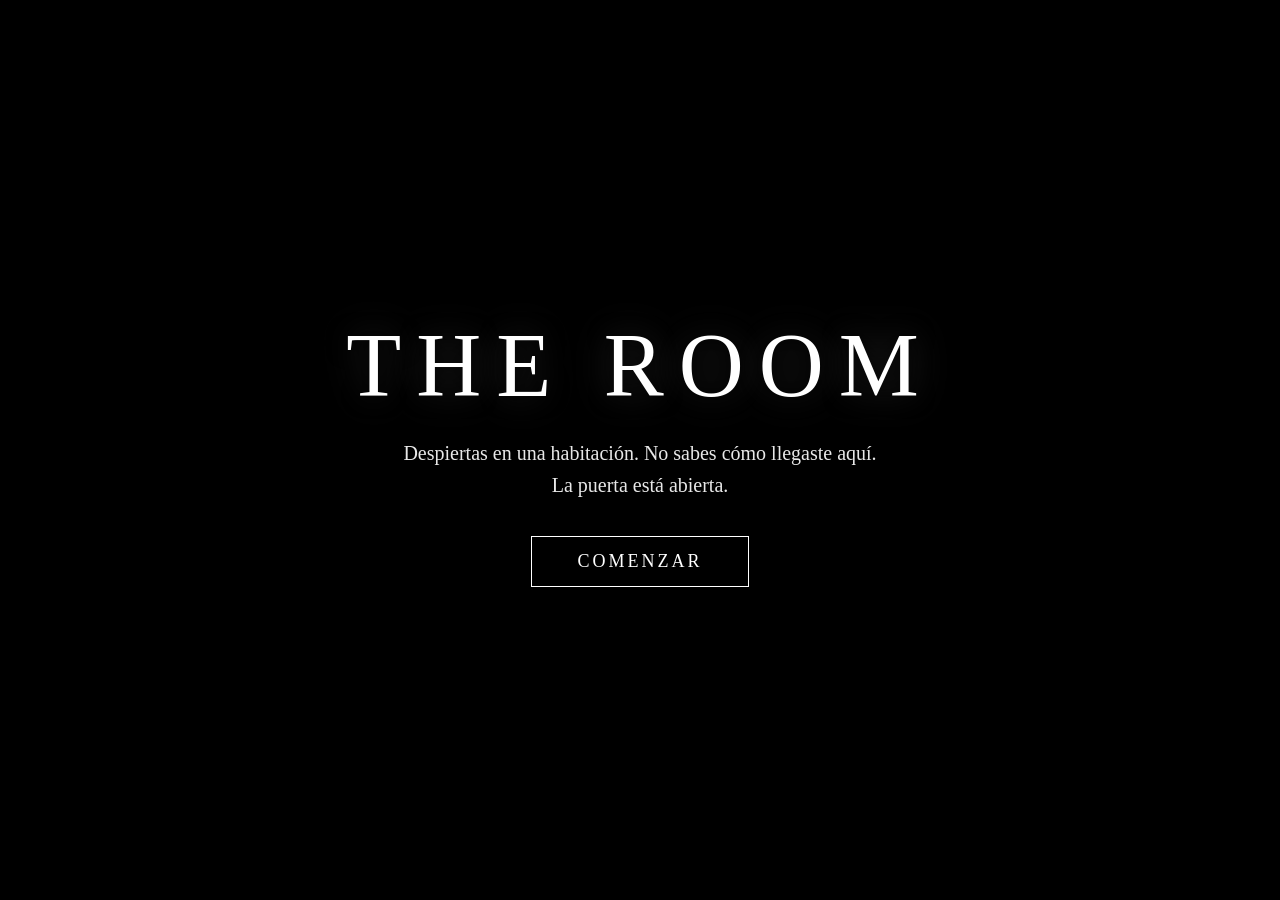
==== index.html @ 0562ef5a "Add files via upload" ====
<!DOCTYPE html>
<html lang="es">
<head>
    <meta charset="UTF-8">
    <title>THE ROOM</title>
    <link rel="stylesheet" href="estilos.css">
</head>
<body>

    <main class="pantalla-inicio">
        <h1>THE ROOM</h1>

        <p class="descripcion">
            Despiertas en una habitación. No sabes cómo llegaste aquí.<br>
            La puerta está abierta.
        </p>

        <a href="escena1.html" class="boton">Comenzar</a>
    </main>

</body>
</html>
---- estilos.css ----
* {
    margin: 0;
    padding: 0;
    box-sizing: border-box;
}

body {
    font-family: 'Georgia', serif;
    background-color: #000;
    color: white;
    height: 100vh;
    overflow: hidden;
}

.pantalla-inicio {
    height: 100vh;

    background-image: url('img/fondo.jpg');
    
    background-size: cover;
    background-position: center;
    background-repeat: no-repeat;

    /* Oscurece un poco la imagen para que se lean las letras */
    display: flex;
    flex-direction: column;
    justify-content: center;
    align-items: center;
    text-align: center;
    gap: 20px;
    padding: 20px;

    /* Sombra oscura encima de la foto */
    background-color: rgba(0, 0, 0, 0.45);
    background-blend-mode: darken;
}

.pantalla-inicio h1 {
    font-size: 90px;
    font-weight: 400;
    letter-spacing: 15px;
    text-shadow: 0 0 20px rgba(0, 0, 0, 0.9), 0 0 40px rgba(255, 255, 255, 0.2);
    animation: aparecer 2s ease-in-out;
}

.descripcion {
    font-size: 20px;
    line-height: 1.6;
    max-width: 600px;
    color: #e8e8e8;
    text-shadow: 0 2px 10px #000;
}

.boton {
    margin-top: 15px;
    text-decoration: none;
    color: white;
    font-size: 18px;
    letter-spacing: 3px;
    text-transform: uppercase;
    border: 1px solid white;
    padding: 14px 45px;
    background-color: rgba(0, 0, 0, 0.4);
    transition: 0.3s;
    cursor: pointer;
}

.boton:hover {
    background-color: white;
    color: black;
    box-shadow: 0 0 25px rgba(255, 255, 255, 0.5);
}

@keyframes aparecer {
    from { opacity: 0; transform: translateY(10px); }
    to { opacity: 1; transform: translateY(0); }
}

/* Para celular */
@media (max-width: 600px) {
    .pantalla-inicio h1 {
        font-size: 48px;
        letter-spacing: 8px;
    }
    .descripcion {
        font-size: 17px;
    }
}
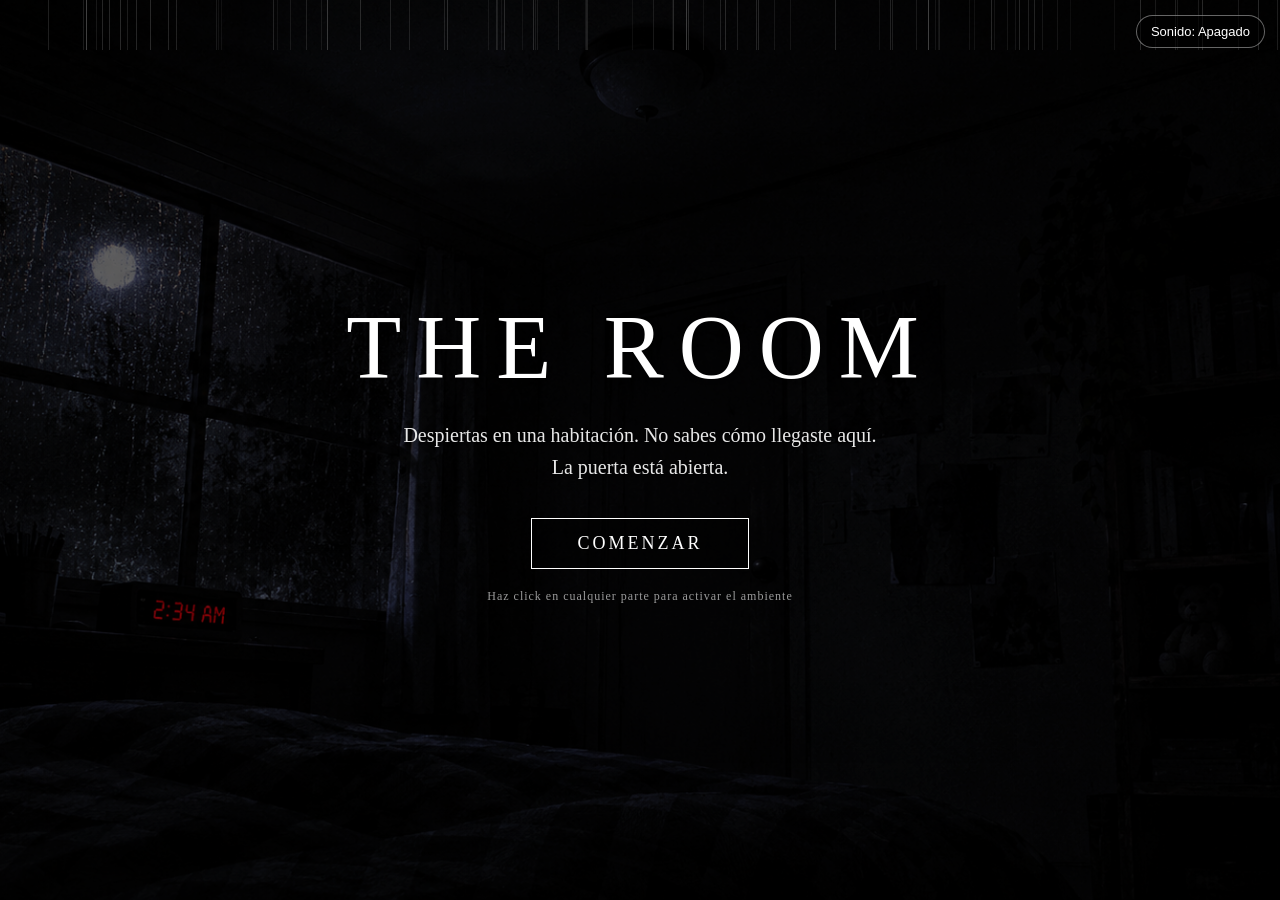
==== commit 3de1b8d4: "Update index.html" ====
--- a/index.html
+++ b/index.html
@@ -2,10 +2,22 @@
 <html lang="es">
 <head>
     <meta charset="UTF-8">
+    <meta name="viewport" content="width=device-width, initial-scale=1.0">
     <title>THE ROOM</title>
     <link rel="stylesheet" href="estilos.css">
 </head>
 <body>
+
+    <div class="fondo"></div>
+    <div class="parpadeo"></div>
+    <div class="lluvia" id="lluvia"></div>
+    <audio id="sonido" loop preload="auto">
+
+        <!-- BUSCAR SONIDO DE LLUVIA: -->
+        <source src="" type="audio/mpeg">
+    </audio>
+
+    <button id="btnSonido" class="btn-sonido"> Sonido: Apagado</button>
 
     <main class="pantalla-inicio">
         <h1>THE ROOM</h1>
@@ -15,8 +27,47 @@
             La puerta está abierta.
         </p>
 
-        <a href="escena1.html" class="boton">Comenzar</a>
+        <a href="escena1.html" class="boton" id="btnComenzar">Comenzar</a>
+        <p class="tip">Haz click en cualquier parte para activar el ambiente</p>
     </main>
 
+    <script>
+        const sonido = document.getElementById('sonido');
+        const btnSonido = document.getElementById('btnSonido');
+        sonido.volume = 0.35;
+        let sonando = false;
+
+        function prenderSonido() {
+            if (!sonando) {
+                sonido.play().then(() => {
+                    sonando = true;
+                    btnSonido.textContent = '🔊 Sonido: Encendido';
+                    document.querySelector('.tip').style.display = 'none';
+                }).catch(() => {});
+            }
+        }
+
+        document.addEventListener('click', prenderSonido, { once: false });
+
+        btnSonido.addEventListener('click', (e) => {
+            e.stopPropagation();
+            if (sonando) {
+                sonido.pause();
+                sonando = false;
+                btnSonido.textContent = '🔇 Sonido: Apagado';
+            } else {
+                prenderSonido();
+            }
+        });
+        const lluvia = document.getElementById('lluvia');
+        for (let i = 0; i < 90; i++) {
+            const gota = document.createElement('span');
+            gota.style.left = Math.random() * 100 + 'vw';
+            gota.style.animationDuration = (Math.random() * 0.6 + 0.5) + 's';
+            gota.style.animationDelay = Math.random() * 2 + 's';
+            gota.style.opacity = Math.random() * 0.5 + 0.2;
+            lluvia.appendChild(gota);
+        }
+    </script>
 </body>
-</html>+</html>
--- a/estilos.css
+++ b/estilos.css
@@ -1,8 +1,4 @@
-* {
-    margin: 0;
-    padding: 0;
-    box-sizing: border-box;
-}
+* { margin: 0; padding: 0; box-sizing: border-box; }
 
 body {
     font-family: 'Georgia', serif;
@@ -12,16 +8,19 @@
     overflow: hidden;
 }
 
-.pantalla-inicio {
-    height: 100vh;
-
-    background-image: url('img/fondo.jpg');
-    
+.fondo {
+    position: fixed;
+    inset: 0;
+    background-image: url('fondo1.png');
     background-size: cover;
     background-position: center;
-    background-repeat: no-repeat;
+    z-index: 0;
+}
 
-    /* Oscurece un poco la imagen para que se lean las letras */
+.pantalla-inicio {
+    position: relative;
+    z-index: 10;
+    height: 100vh;
     display: flex;
     flex-direction: column;
     justify-content: center;
@@ -29,17 +28,14 @@
     text-align: center;
     gap: 20px;
     padding: 20px;
-
-    /* Sombra oscura encima de la foto */
     background-color: rgba(0, 0, 0, 0.45);
-    background-blend-mode: darken;
 }
 
 .pantalla-inicio h1 {
     font-size: 90px;
     font-weight: 400;
     letter-spacing: 15px;
-    text-shadow: 0 0 20px rgba(0, 0, 0, 0.9), 0 0 40px rgba(255, 255, 255, 0.2);
+    text-shadow: 0 0 20px rgba(0,0,0,0.9);
     animation: aparecer 2s ease-in-out;
 }
 
@@ -71,18 +67,71 @@
     box-shadow: 0 0 25px rgba(255, 255, 255, 0.5);
 }
 
+.tip {
+    font-size: 12px;
+    opacity: 0.6;
+    letter-spacing: 1px;
+}
+
+.btn-sonido {
+    position: fixed;
+    top: 15px;
+    right: 15px;
+    z-index: 30;
+    background: rgba(0,0,0,0.6);
+    color: white;
+    border: 1px solid rgba(255,255,255,0.4);
+    padding: 8px 14px;
+    cursor: pointer;
+    font-size: 13px;
+    border-radius: 20px;
+}
+
 @keyframes aparecer {
     from { opacity: 0; transform: translateY(10px); }
     to { opacity: 1; transform: translateY(0); }
 }
 
-/* Para celular */
+.parpadeo {
+    position: fixed;
+    inset: 0;
+    background: radial-gradient(circle, rgba(255, 255, 180, 0.18), transparent 60%);
+    opacity: 0;
+    pointer-events: none;
+    z-index: 5;
+    animation: parpadear 18s infinite;
+}
+
+@keyframes parpadear {
+    0%, 92%, 94%, 96%, 100% { opacity: 0; }
+    93%, 95% { opacity: 1; }
+}
+
+.lluvia { position: fixed; inset: 0; pointer-events: none; z-index: 6; overflow: hidden; }
+.lluvia span {
+    position: absolute;
+    top: -20px;
+    width: 1px;
+    height: 70px;
+    background: rgba(255,255,255,0.4);
+    animation: caer linear infinite;
+}
+@keyframes caer { to { transform: translateY(110vh); } }
+
+/* ESCENA 1*/ 
+body.escena { background-image: url('fondo1.png'); background-size: cover; background-position: center; }
+.encabezado {
+    position: absolute; top: 0; left: 0; width: 100%;
+    background: rgba(0,0,0,0.65); padding: 22px 30px; min-height: 80px; z-index: 10;
+}
+.encabezado p { color: white; font-size: 20px; line-height: 1.5; text-align: center; }
+.botones-decision {
+    position: absolute; bottom: 60px; left: 50%; transform: translateX(-50%);
+    display: flex; gap: 20px; opacity: 0; pointer-events: none; transition: opacity 1s ease; z-index: 10;
+}
+.botones-decision.mostrar { opacity: 1; pointer-events: auto; }
+
 @media (max-width: 600px) {
-    .pantalla-inicio h1 {
-        font-size: 48px;
-        letter-spacing: 8px;
-    }
-    .descripcion {
-        font-size: 17px;
-    }
-}+    .pantalla-inicio h1 { font-size: 48px; letter-spacing: 8px; }
+    .descripcion { font-size: 17px; }
+}
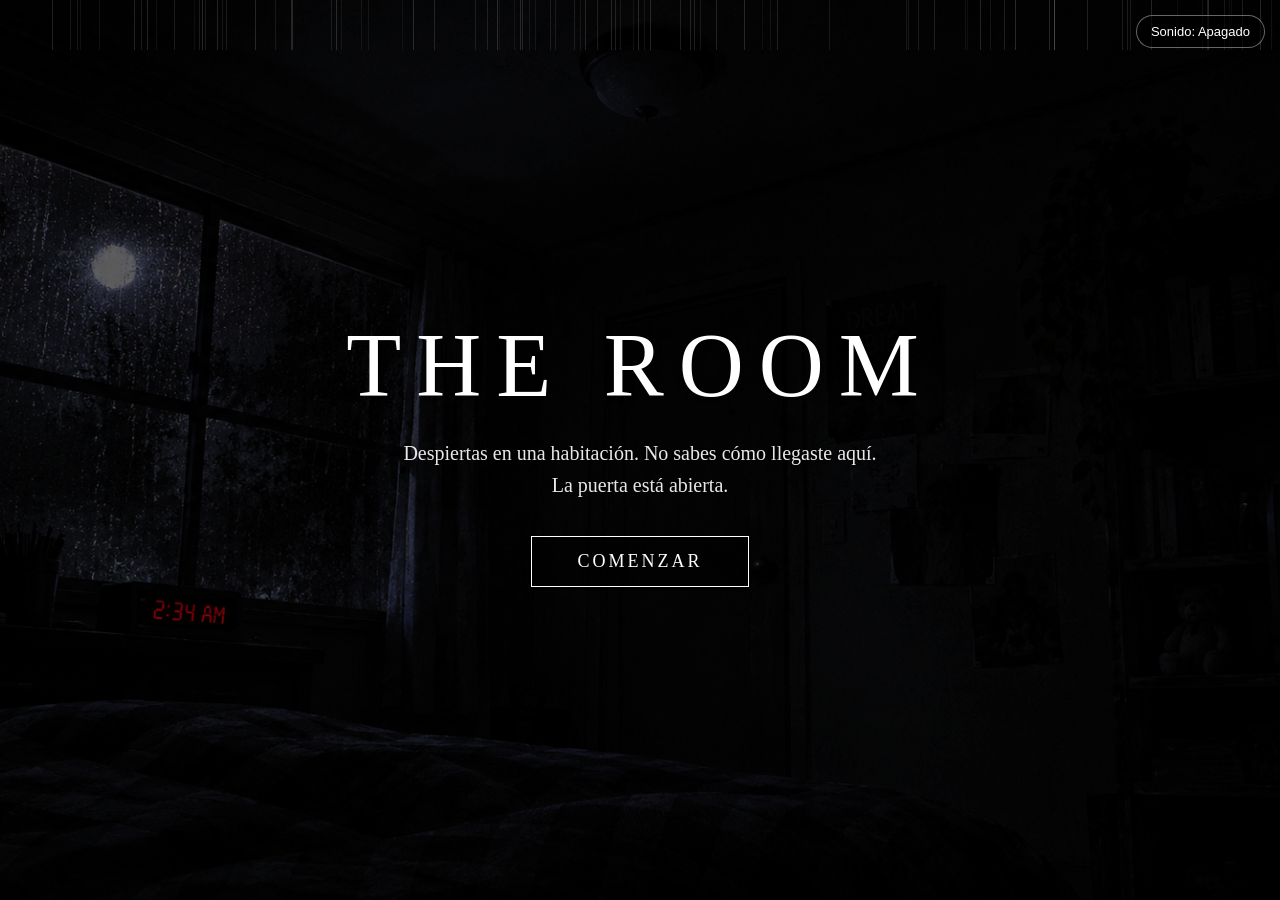
==== commit 8b0006f8: "Update index.html" ====
--- a/index.html
+++ b/index.html
@@ -28,7 +28,6 @@
         </p>
 
         <a href="escena1.html" class="boton" id="btnComenzar">Comenzar</a>
-        <p class="tip">Haz click en cualquier parte para activar el ambiente</p>
     </main>
 
     <script>
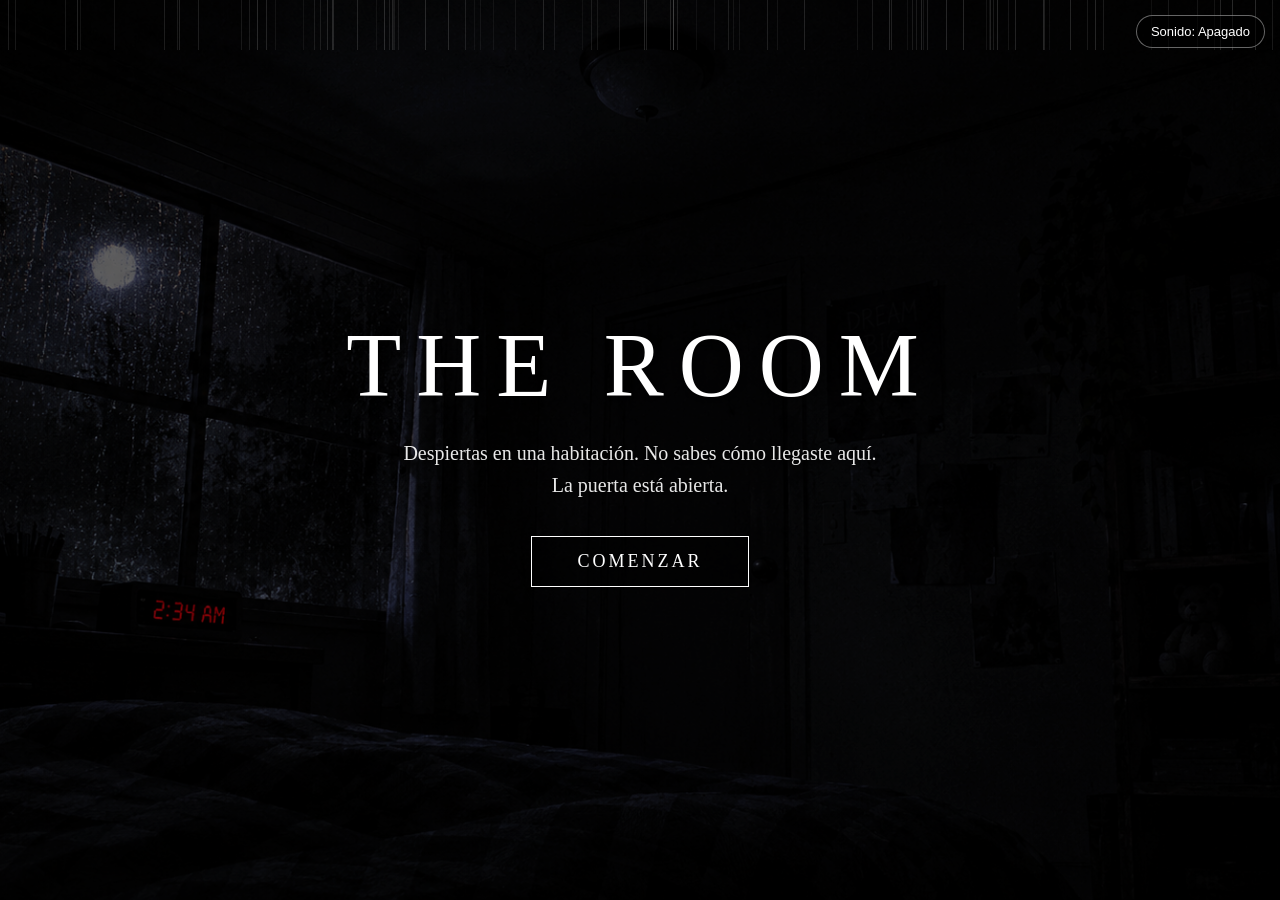
==== commit 1002d36c: "Update index.html" ====
--- a/index.html
+++ b/index.html
@@ -2,7 +2,6 @@
 <html lang="es">
 <head>
     <meta charset="UTF-8">
-    <meta name="viewport" content="width=device-width, initial-scale=1.0">
     <title>THE ROOM</title>
     <link rel="stylesheet" href="estilos.css">
 </head>
--- a/estilos.css
+++ b/estilos.css
@@ -119,7 +119,16 @@
 @keyframes caer { to { transform: translateY(110vh); } }
 
 /* ESCENA 1*/ 
-body.escena { background-image: url('fondo1.png'); background-size: cover; background-position: center; }
+body.escena { 
+    background-image: url('fondo1.png'); background-size: cover; background-position: center;
+}
+body.ventana-fondo {
+    background-image: url('ventana.png'); background-size: cover; background-position: center;
+}
+
+body.pasillo-fondo {
+    background-image: url('pasillo.png'); background-size: cover; background-position: center;
+}
 .encabezado {
     position: absolute; top: 0; left: 0; width: 100%;
     background: rgba(0,0,0,0.65); padding: 22px 30px; min-height: 80px; z-index: 10;
@@ -135,3 +144,26 @@
     .pantalla-inicio h1 { font-size: 48px; letter-spacing: 8px; }
     .descripcion { font-size: 17px; }
 }
+.transicion {
+    position: fixed;
+    inset: 0;
+    background: black;
+    z-index: 100;
+    opacity: 1;
+    pointer-events: none;
+    animation: abrir 1s ease forwards;
+}
+.transicion.cerrar {
+    animation: cerrar 0.8s ease forwards;
+    pointer-events: auto;
+}
+@keyframes abrir {
+    to { opacity: 0; }
+}
+@keyframes cerrar {
+    from { opacity: 0; }
+    to { opacity: 1; }
+}
+body.pasillo {
+    filter: brightness(0.7);
+}
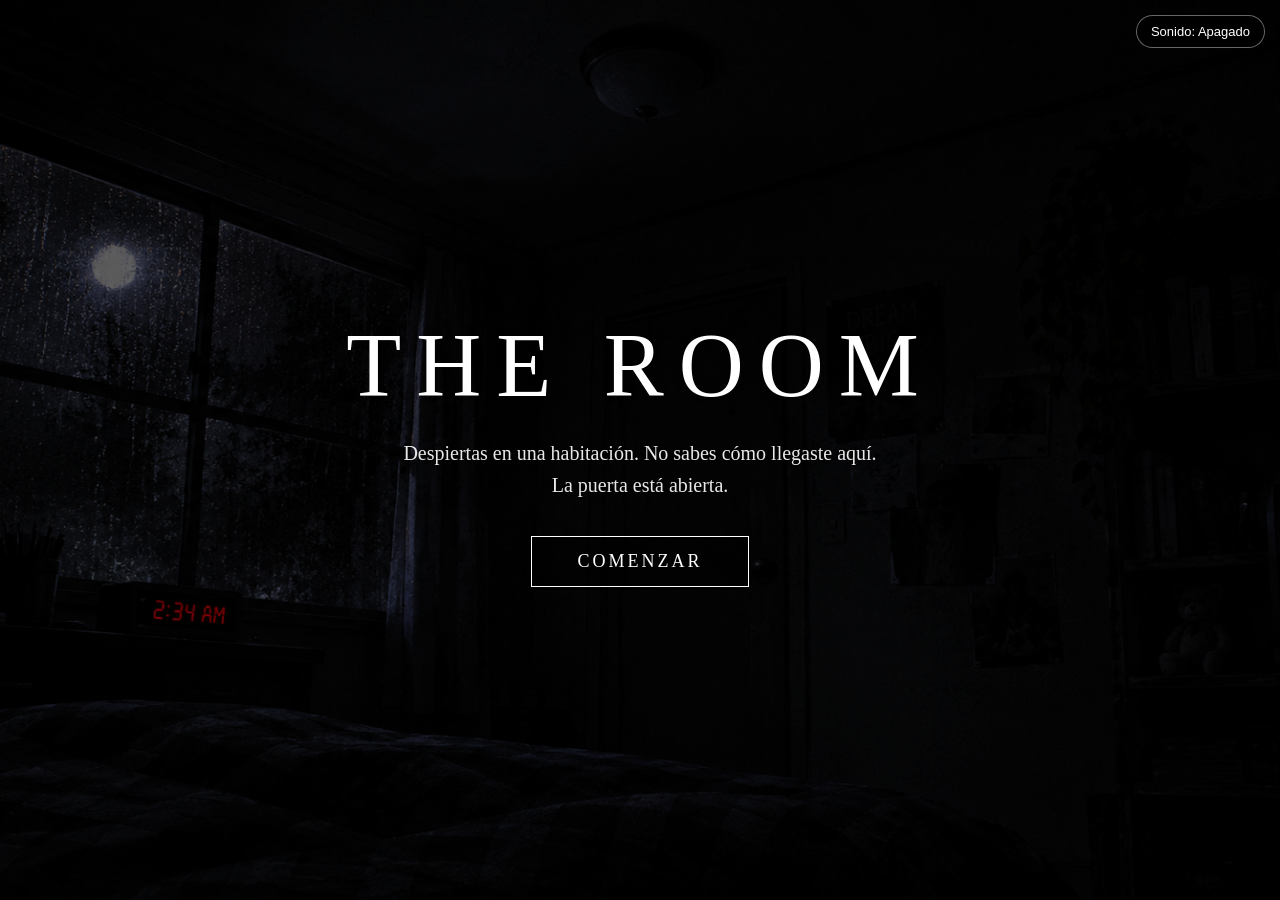
==== commit b85e4d09: "Update index.html" ====
--- a/index.html
+++ b/index.html
@@ -66,6 +66,18 @@
             gota.style.opacity = Math.random() * 0.5 + 0.2;
             lluvia.appendChild(gota);
         }
+        
+body.escena3 {
+    background-image: url('.png');
+    background-size: cover;
+    background-position: center;
+}
+body.jardin {
+    background-image: url('jardin.png');
+    background-size: cover;
+    background-position: center;
+}
     </script>
 </body>
 </html>
+
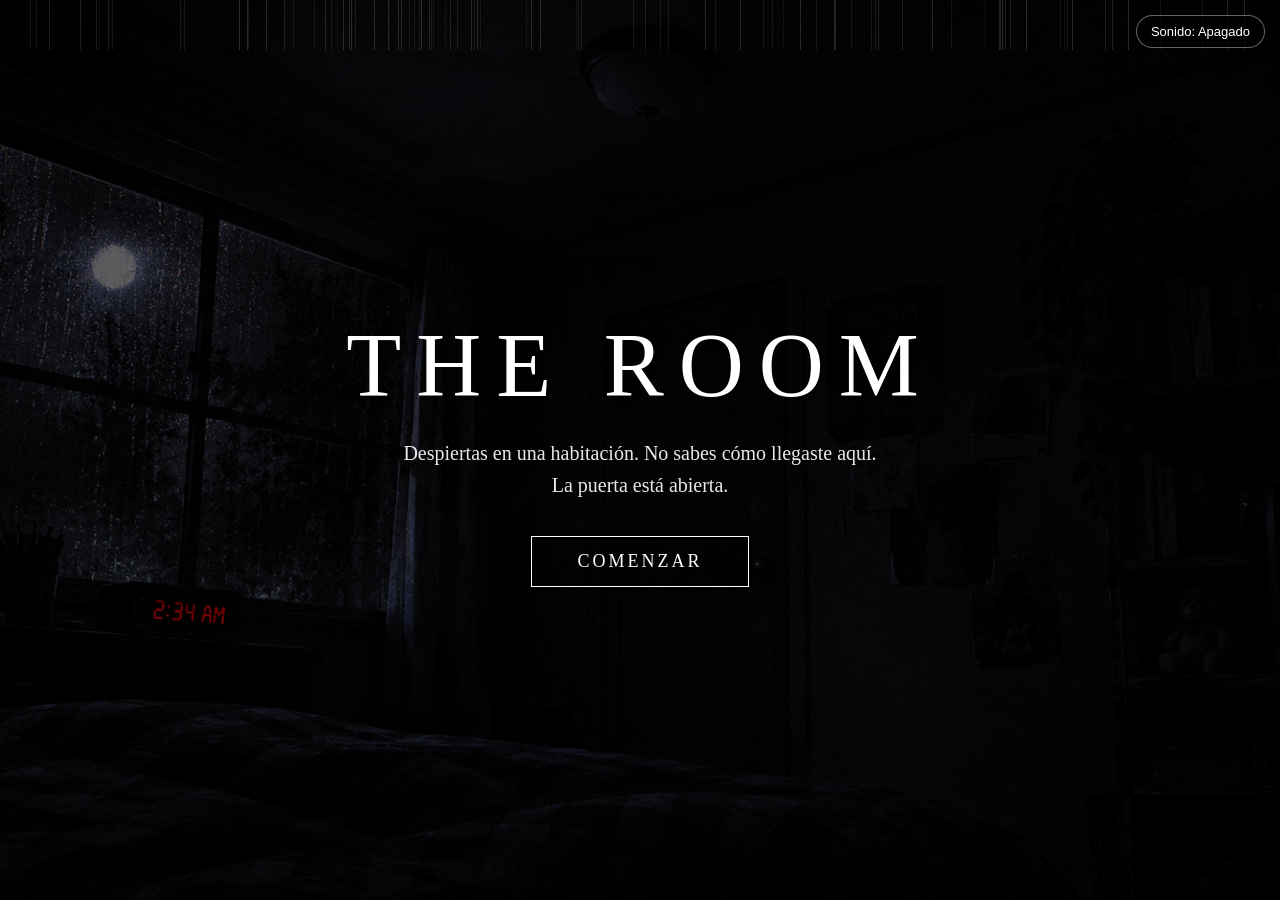
==== commit 67772eb0: "Update index.html" ====
--- a/index.html
+++ b/index.html
@@ -10,10 +10,10 @@
     <div class="fondo"></div>
     <div class="parpadeo"></div>
     <div class="lluvia" id="lluvia"></div>
+
     <audio id="sonido" loop preload="auto">
-
-        <!-- BUSCAR SONIDO DE LLUVIA: -->
-        <source src="" type="audio/mpeg">
+        
+        <source src="lluvia.mp3" type="audio/mpeg">
     </audio>
 
     <button id="btnSonido" class="btn-sonido"> Sonido: Apagado</button>
@@ -33,30 +33,31 @@
         const sonido = document.getElementById('sonido');
         const btnSonido = document.getElementById('btnSonido');
         sonido.volume = 0.35;
-        let sonando = false;
+        btnSonido.addEventListener('click', (e) => {
+            e.stopPropagation();
 
-        function prenderSonido() {
-            if (!sonando) {
+            if (sonido.paused) {
                 sonido.play().then(() => {
-                    sonando = true;
-                    btnSonido.textContent = '🔊 Sonido: Encendido';
-                    document.querySelector('.tip').style.display = 'none';
-                }).catch(() => {});
+                    btnSonido.textContent = ' Sonido: Encendido';
+                    localStorage.setItem('sonidoEncendido', '1');
+                }).catch((err) => {
+                    console.log('No se pudo reproducir:', err);
+                    alert('No se encontró lluvia.mp3, revisa que esté en la misma carpeta y se llame exactamente así');
+                });
+            } else {
+                sonido.pause();
+                btnSonido.textContent = ' Sonido: Apagado';
+                localStorage.setItem('sonidoEncendido', '0');
             }
+        });
+
+        if (localStorage.getItem('sonidoEncendido') === '1') {
+            sonido.play().then(() => {
+                btnSonido.textContent = ' Sonido: Encendido';
+            }).catch(() => {});
         }
 
-        document.addEventListener('click', prenderSonido, { once: false });
-
-        btnSonido.addEventListener('click', (e) => {
-            e.stopPropagation();
-            if (sonando) {
-                sonido.pause();
-                sonando = false;
-                btnSonido.textContent = '🔇 Sonido: Apagado';
-            } else {
-                prenderSonido();
-            }
-        });
+        // Lluvia
         const lluvia = document.getElementById('lluvia');
         for (let i = 0; i < 90; i++) {
             const gota = document.createElement('span');
@@ -66,17 +67,6 @@
             gota.style.opacity = Math.random() * 0.5 + 0.2;
             lluvia.appendChild(gota);
         }
-        
-body.escena3 {
-    background-image: url('.png');
-    background-size: cover;
-    background-position: center;
-}
-body.jardin {
-    background-image: url('jardin.png');
-    background-size: cover;
-    background-position: center;
-}
     </script>
 </body>
 </html>
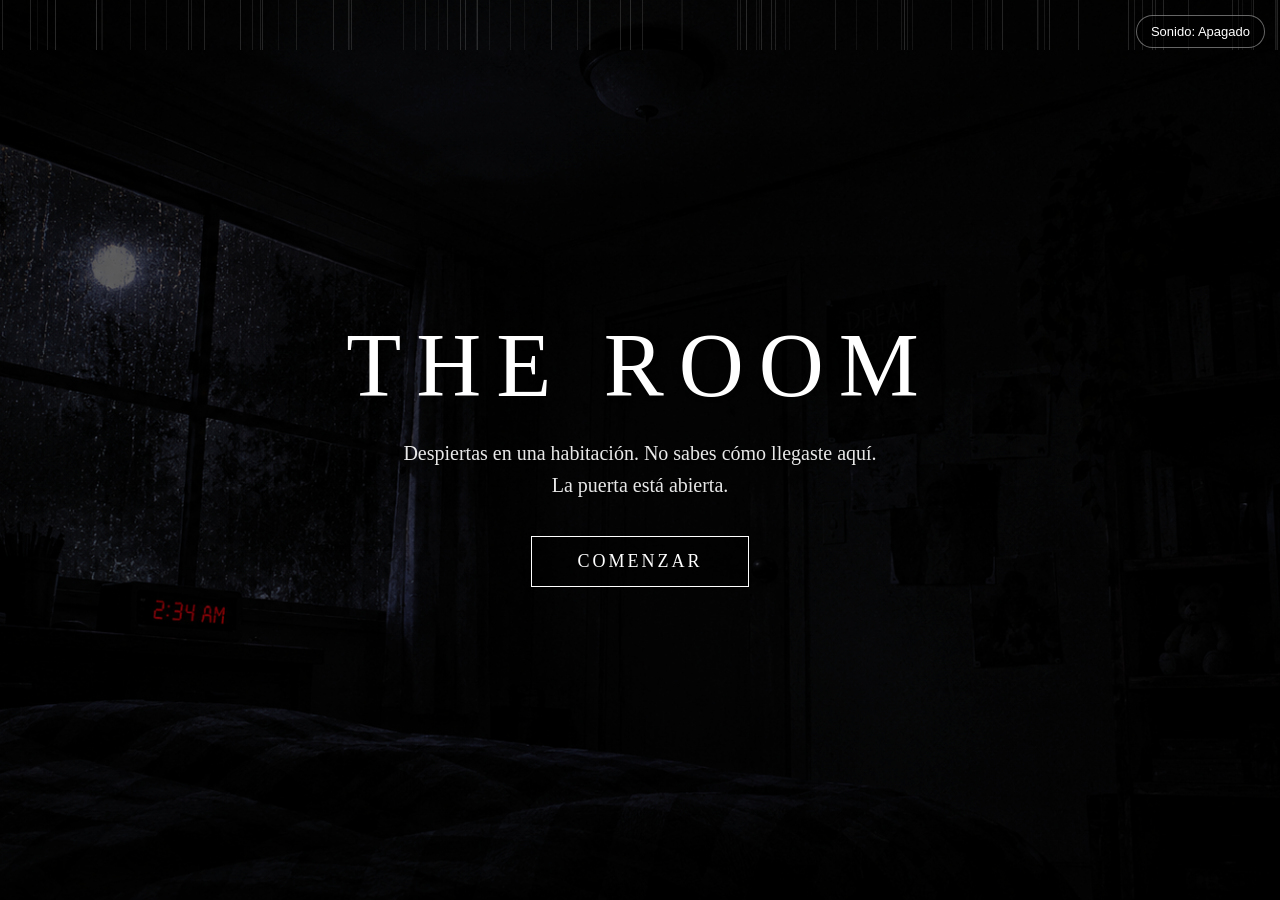
==== commit 8b017cd7: "Update index.html" ====
--- a/index.html
+++ b/index.html
@@ -12,7 +12,6 @@
     <div class="lluvia" id="lluvia"></div>
 
     <audio id="sonido" loop preload="auto">
-        
         <source src="lluvia.mp3" type="audio/mpeg">
     </audio>
 
@@ -33,12 +32,13 @@
         const sonido = document.getElementById('sonido');
         const btnSonido = document.getElementById('btnSonido');
         sonido.volume = 0.35;
+
         btnSonido.addEventListener('click', (e) => {
             e.stopPropagation();
 
             if (sonido.paused) {
                 sonido.play().then(() => {
-                    btnSonido.textContent = ' Sonido: Encendido';
+                    btnSonido.textContent = 'Sonido: Encendido';
                     localStorage.setItem('sonidoEncendido', '1');
                 }).catch((err) => {
                     console.log('No se pudo reproducir:', err);
--- a/estilos.css
+++ b/estilos.css
@@ -167,3 +167,13 @@
 body.pasillo {
     filter: brightness(0.7);
 }
+body.escena3 {
+    background-image: url('fondo3.png');
+    background-size: cover;
+    background-position: center;
+}
+body.jardin {
+    background-image: url('jardin.png');
+    background-size: cover;
+    background-position: center;
+}
